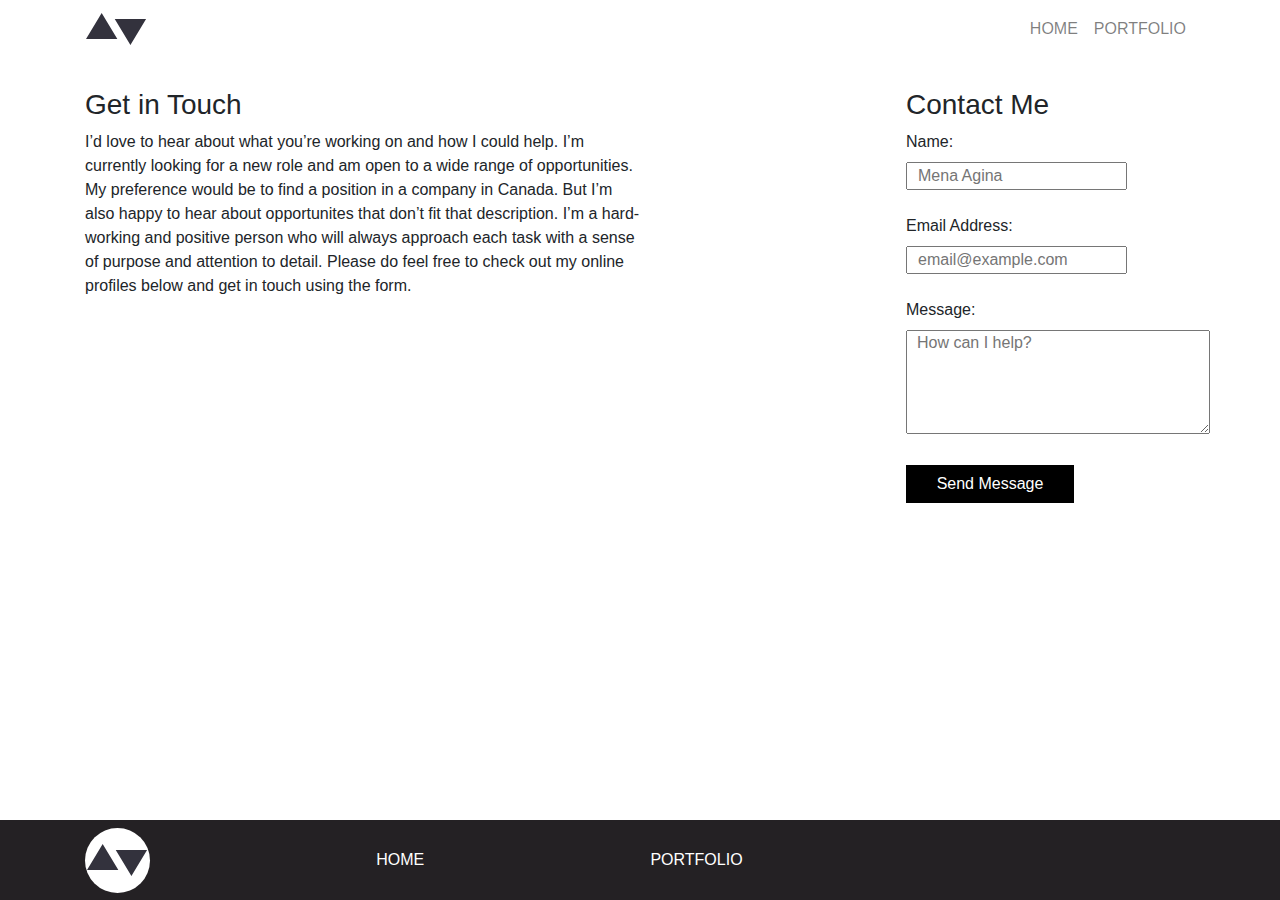
==== contact.html @ 0332a139 "portfolio website" ====
<!DOCTYPE html>
<html lang="en">
<head>
  <meta charset="UTF-8">
  <meta name="viewport" content="width=device-width, initial-scale=1.0">

  <!-- bootstrap links -->
  <link rel="stylesheet" href="https://stackpath.bootstrapcdn.com/bootstrap/4.3.1/css/bootstrap.min.css" integrity="sha384-ggOyR0iXCbMQv3Xipma34MD+dH/1fQ784/j6cY/iJTQUOhcWr7x9JvoRxT2MZw1T" crossorigin="anonymous">
  <script src="https://code.jquery.com/jquery-3.3.1.slim.min.js" integrity="sha384-q8i/X+965DzO0rT7abK41JStQIAqVgRVzpbzo5smXKp4YfRvH+8abtTE1Pi6jizo" crossorigin="anonymous"></script>
  <script src="https://cdnjs.cloudflare.com/ajax/libs/popper.js/1.14.7/umd/popper.min.js" integrity="sha384-UO2eT0CpHqdSJQ6hJty5KVphtPhzWj9WO1clHTMGa3JDZwrnQq4sF86dIHNDz0W1" crossorigin="anonymous"></script>
  <script src="https://stackpath.bootstrapcdn.com/bootstrap/4.3.1/js/bootstrap.min.js" integrity="sha384-JjSmVgyd0p3pXB1rRibZUAYoIIy6OrQ6VrjIEaFf/nJGzIxFDsf4x0xIM+B07jRM" crossorigin="anonymous"></script>

  <link href = "contact.css" rel = "stylesheet">

  <!-- fontawesome link -->
  <link rel="stylesheet" href="https://pro.fontawesome.com/releases/v5.10.0/css/all.css" integrity="sha384-AYmEC3Yw5cVb3ZcuHtOA93w35dYTsvhLPVnYs9eStHfGJvOvKxVfELGroGkvsg+p" crossorigin="anonymous"/>

  <link rel="icon" type="image/png" sizes="32x32" href="favicon-32x32.png">

  <title>Contact Me</title>

</head>
<body>

  <nav class="navbar navbar-expand-sm navbar-light container" id = "navigation">
  <!-- <a class="navbar-brand" href="#">Navbar</a> -->
    <img src = "logo.svg" class = "navbar-brand">
    <button class="navbar-toggler" type="button" data-toggle="collapse" data-target="#navbarNavAltMarkup" aria-controls="navbarNavAltMarkup" aria-expanded="false" aria-label="Toggle navigation">
      <span class="navbar-toggler-icon"></span>
    </button>
    <div class="collapse navbar-collapse justify-content-end" id="navbarNavAltMarkup">
      <div class="navbar-nav">
        <a class="nav-item nav-link" href="index.html" target = "_blank">HOME</a>
        <a class="nav-item nav-link" href="portfolio.html" target = "_blank">PORTFOLIO</a>
      </div>
    </div>
  </nav>

  <div class = "container" id = "main-div">
    <div id ="get-in-touch-div">
      <h3>Get in Touch</h3>

      <p>I’d love to hear about what you’re working on and how I could help. I’m currently
      looking for a new role and am open to a wide range of opportunities. My preference
      would be to find a position in a company in Canada. But I’m also happy to hear about
      opportunites that don’t fit that description. I’m a hard-working and positive person
      who will always approach each task with a sense of purpose and attention to detail.
      Please do feel free to check out my online profiles below and get in touch using the form.</p>
    </div>
    <div id = "contact-me-div">
      <h3>Contact Me</h3>
      <form action = "https://formspree.io/f/mdoygzyn" method = "POST">
        <label>Name:</label><br>
        <input type = "text" placeholder="Mena Agina" class = "input-text" name = "name" required> <br><br>

        <label>Email Address:</label><br>
        <input type = "email" placeholder="email@example.com" name = "email" required> <br><br>

        <label>Message:</label><br>
        <textarea placeholder="How can I help?" id = "message" name = "message" required></textarea> <br><br>

        <button id = "send-message"> Send Message</button>
      </form>

    </div>

  </div>


  <footer>
    <div class = "container" id = "footer-flex">
      <div id = "footer-logo">
        <img src = "logo.svg">
      </div>
      <a class = "footer-styling" href = "index.html" target = "_blank"><div id = "home">HOME</div></a>
      <a class = "footer-styling" href = "portfolio.html" target = "_blank"><div id = "portfolio">PORTFOLIO</div></a>
      <a href = "https://github.com/aginamena" target = "_blank" ><i class="fab fa-github fa-2x footer-styling"></i></a>
      <a href = "https://www.linkedin.com/in/mena-agina-49b210172/" target = "_blank" id= "linkedin-icon"><i class="fab fa-linkedin fa-2x footer-styling" id= "linkedin-icon"></i></a>
    </div>
  </footer>

</body>
</html>
---- contact.css ----
*{
  box-sizing: border-box;
  margin: 0;
  padding: 0;
}

.nav-item:hover{
  font-weight: bold;
  border-bottom: 1px solid black;
}

#main-div{
  position: relative;
  margin-top: 30px;
  position: relative;
}

#contact-me-div{
  position: absolute;
  top:0;
  right:0;
}
#get-in-touch-div{
  width:50%;
}
#message{
  width:304px;
  height: 104px;
}
#send-message{
  background: black;
  color:white;
  width:168px;
  height: 38px;
  border:0;
}
#send-message:hover{
  background: white;
  border:1px solid black;
  color: black;
}
input, textarea{
  padding-left:10px;
}

footer{
  background: #242124;
  margin-top:100px;
  color:white;
  position: absolute;
  bottom:0;
  width:100%;
}

#footer-logo{
  height: 65px;
  background: white;
  border-radius: 50px;
  width: 65px;
  display: flex;
  justify-content: center;
  align-items: center;
}
#footer-flex{
  display: flex;
  justify-content: space-between;
  align-items: center;
  height: 80px;
}

.footer-styling{
  cursor: pointer;
  text-decoration: none;
  color:white;
}
.footer-styling:hover{
  color:white;
  text-decoration: underline;
}

@media(max-width:768px){
  #contact-me-div, footer{
    position: static;
    margin-top:50px;
  }
  #get-in-touch-div{
    width:100%;
  }
}
@media(max-width:500px){
  #footer-flex{
    display: block;
    height: auto;
    text-align: center;
    padding: 15px 0;
  }
  #linkedin-icon{
    margin-left:10px
  }
  #home{
    margin: 10px 0;
  }
  #footer-logo{
    /* centring block element */
    margin: 0 auto;
  }
  #portfolio{
    margin-bottom: 10px;
  }
  input, #message{
    width:100%;
  }
}
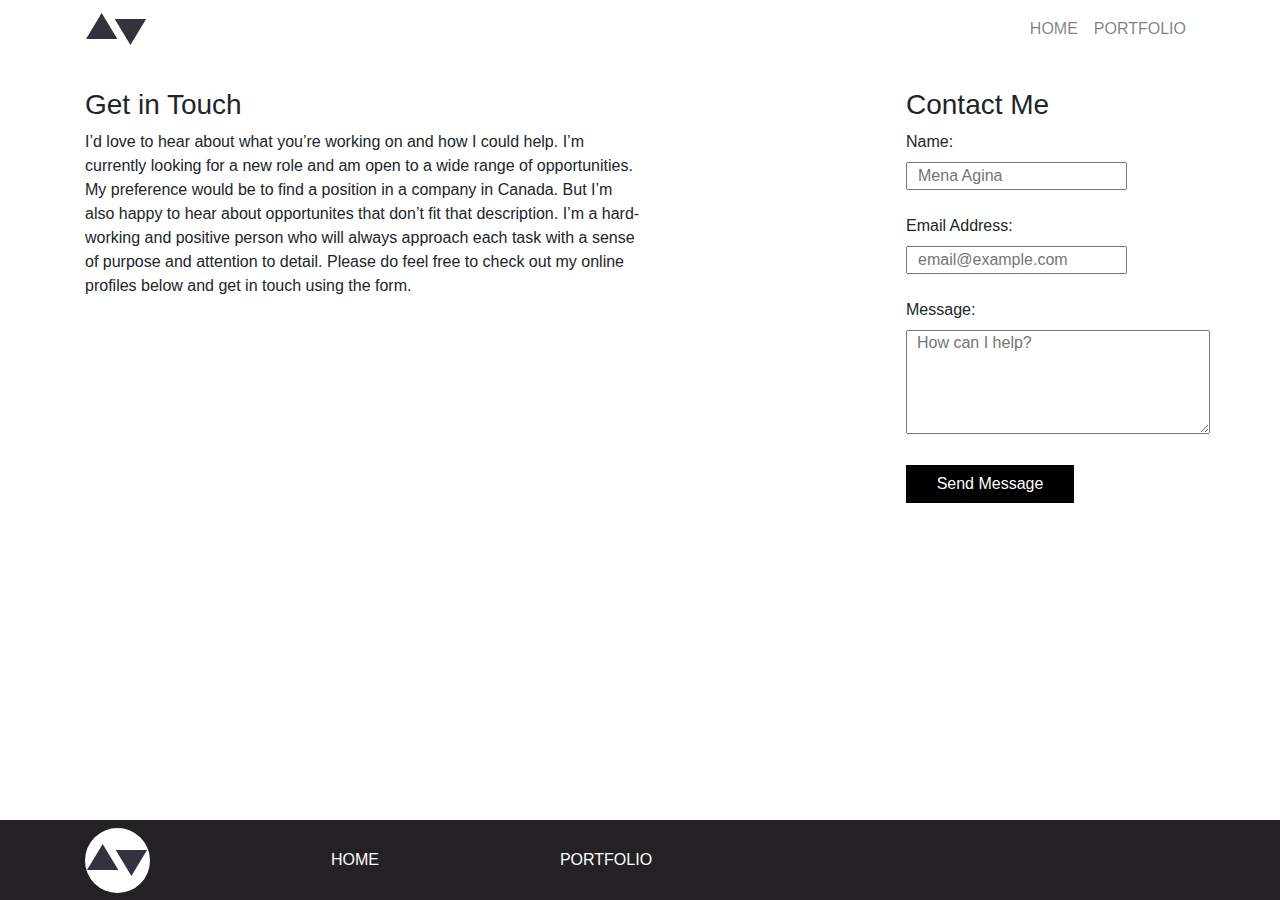
==== commit b07b6137: "added youtube link" ====
--- a/contact.html
+++ b/contact.html
@@ -1,83 +1,149 @@
 <!DOCTYPE html>
 <html lang="en">
-<head>
-  <meta charset="UTF-8">
-  <meta name="viewport" content="width=device-width, initial-scale=1.0">
+  <head>
+    <meta charset="UTF-8" />
+    <meta name="viewport" content="width=device-width, initial-scale=1.0" />
 
-  <!-- bootstrap links -->
-  <link rel="stylesheet" href="https://stackpath.bootstrapcdn.com/bootstrap/4.3.1/css/bootstrap.min.css" integrity="sha384-ggOyR0iXCbMQv3Xipma34MD+dH/1fQ784/j6cY/iJTQUOhcWr7x9JvoRxT2MZw1T" crossorigin="anonymous">
-  <script src="https://code.jquery.com/jquery-3.3.1.slim.min.js" integrity="sha384-q8i/X+965DzO0rT7abK41JStQIAqVgRVzpbzo5smXKp4YfRvH+8abtTE1Pi6jizo" crossorigin="anonymous"></script>
-  <script src="https://cdnjs.cloudflare.com/ajax/libs/popper.js/1.14.7/umd/popper.min.js" integrity="sha384-UO2eT0CpHqdSJQ6hJty5KVphtPhzWj9WO1clHTMGa3JDZwrnQq4sF86dIHNDz0W1" crossorigin="anonymous"></script>
-  <script src="https://stackpath.bootstrapcdn.com/bootstrap/4.3.1/js/bootstrap.min.js" integrity="sha384-JjSmVgyd0p3pXB1rRibZUAYoIIy6OrQ6VrjIEaFf/nJGzIxFDsf4x0xIM+B07jRM" crossorigin="anonymous"></script>
+    <!-- bootstrap links -->
+    <link
+      rel="stylesheet"
+      href="https://stackpath.bootstrapcdn.com/bootstrap/4.3.1/css/bootstrap.min.css"
+      integrity="sha384-ggOyR0iXCbMQv3Xipma34MD+dH/1fQ784/j6cY/iJTQUOhcWr7x9JvoRxT2MZw1T"
+      crossorigin="anonymous"
+    />
+    <script
+      src="https://code.jquery.com/jquery-3.3.1.slim.min.js"
+      integrity="sha384-q8i/X+965DzO0rT7abK41JStQIAqVgRVzpbzo5smXKp4YfRvH+8abtTE1Pi6jizo"
+      crossorigin="anonymous"
+    ></script>
+    <script
+      src="https://cdnjs.cloudflare.com/ajax/libs/popper.js/1.14.7/umd/popper.min.js"
+      integrity="sha384-UO2eT0CpHqdSJQ6hJty5KVphtPhzWj9WO1clHTMGa3JDZwrnQq4sF86dIHNDz0W1"
+      crossorigin="anonymous"
+    ></script>
+    <script
+      src="https://stackpath.bootstrapcdn.com/bootstrap/4.3.1/js/bootstrap.min.js"
+      integrity="sha384-JjSmVgyd0p3pXB1rRibZUAYoIIy6OrQ6VrjIEaFf/nJGzIxFDsf4x0xIM+B07jRM"
+      crossorigin="anonymous"
+    ></script>
 
-  <link href = "contact.css" rel = "stylesheet">
+    <link href="contact.css" rel="stylesheet" />
 
-  <!-- fontawesome link -->
-  <link rel="stylesheet" href="https://pro.fontawesome.com/releases/v5.10.0/css/all.css" integrity="sha384-AYmEC3Yw5cVb3ZcuHtOA93w35dYTsvhLPVnYs9eStHfGJvOvKxVfELGroGkvsg+p" crossorigin="anonymous"/>
+    <!-- fontawesome link -->
+    <link
+      rel="stylesheet"
+      href="https://pro.fontawesome.com/releases/v5.10.0/css/all.css"
+      integrity="sha384-AYmEC3Yw5cVb3ZcuHtOA93w35dYTsvhLPVnYs9eStHfGJvOvKxVfELGroGkvsg+p"
+      crossorigin="anonymous"
+    />
 
-  <link rel="icon" type="image/png" sizes="32x32" href="favicon-32x32.png">
+    <link rel="icon" type="image/png" sizes="32x32" href="favicon-32x32.png" />
 
-  <title>Contact Me</title>
+    <title>Contact Me</title>
+  </head>
+  <body>
+    <nav class="navbar navbar-expand-sm navbar-light container" id="navigation">
+      <!-- <a class="navbar-brand" href="#">Navbar</a> -->
+      <img src="logo.svg" class="navbar-brand" />
+      <button
+        class="navbar-toggler"
+        type="button"
+        data-toggle="collapse"
+        data-target="#navbarNavAltMarkup"
+        aria-controls="navbarNavAltMarkup"
+        aria-expanded="false"
+        aria-label="Toggle navigation"
+      >
+        <span class="navbar-toggler-icon"></span>
+      </button>
+      <div
+        class="collapse navbar-collapse justify-content-end"
+        id="navbarNavAltMarkup"
+      >
+        <div class="navbar-nav">
+          <a class="nav-item nav-link" href="index.html">HOME</a>
+          <a class="nav-item nav-link" href="portfolio.html">PORTFOLIO</a>
+        </div>
+      </div>
+    </nav>
 
-</head>
-<body>
+    <div class="container" id="main-div">
+      <div id="get-in-touch-div">
+        <h3>Get in Touch</h3>
 
-  <nav class="navbar navbar-expand-sm navbar-light container" id = "navigation">
-  <!-- <a class="navbar-brand" href="#">Navbar</a> -->
-    <img src = "logo.svg" class = "navbar-brand">
-    <button class="navbar-toggler" type="button" data-toggle="collapse" data-target="#navbarNavAltMarkup" aria-controls="navbarNavAltMarkup" aria-expanded="false" aria-label="Toggle navigation">
-      <span class="navbar-toggler-icon"></span>
-    </button>
-    <div class="collapse navbar-collapse justify-content-end" id="navbarNavAltMarkup">
-      <div class="navbar-nav">
-        <a class="nav-item nav-link" href="index.html" target = "_blank">HOME</a>
-        <a class="nav-item nav-link" href="portfolio.html" target = "_blank">PORTFOLIO</a>
+        <p>
+          I’d love to hear about what you’re working on and how I could help.
+          I’m currently looking for a new role and am open to a wide range of
+          opportunities. My preference would be to find a position in a company
+          in Canada. But I’m also happy to hear about opportunites that don’t
+          fit that description. I’m a hard-working and positive person who will
+          always approach each task with a sense of purpose and attention to
+          detail. Please do feel free to check out my online profiles below and
+          get in touch using the form.
+        </p>
+      </div>
+      <div id="contact-me-div">
+        <h3>Contact Me</h3>
+        <form action="https://formspree.io/f/mdoygzyn" method="POST">
+          <label>Name:</label><br />
+          <input
+            type="text"
+            placeholder="Mena Agina"
+            class="input-text"
+            name="name"
+            required
+          />
+          <br /><br />
+
+          <label>Email Address:</label><br />
+          <input
+            type="email"
+            placeholder="email@example.com"
+            name="email"
+            required
+          />
+          <br /><br />
+
+          <label>Message:</label><br />
+          <textarea
+            placeholder="How can I help?"
+            id="message"
+            name="message"
+            required
+          ></textarea>
+          <br /><br />
+
+          <button id="send-message">Send Message</button>
+        </form>
       </div>
     </div>
-  </nav>
 
-  <div class = "container" id = "main-div">
-    <div id ="get-in-touch-div">
-      <h3>Get in Touch</h3>
-
-      <p>I’d love to hear about what you’re working on and how I could help. I’m currently
-      looking for a new role and am open to a wide range of opportunities. My preference
-      would be to find a position in a company in Canada. But I’m also happy to hear about
-      opportunites that don’t fit that description. I’m a hard-working and positive person
-      who will always approach each task with a sense of purpose and attention to detail.
-      Please do feel free to check out my online profiles below and get in touch using the form.</p>
-    </div>
-    <div id = "contact-me-div">
-      <h3>Contact Me</h3>
-      <form action = "https://formspree.io/f/mdoygzyn" method = "POST">
-        <label>Name:</label><br>
-        <input type = "text" placeholder="Mena Agina" class = "input-text" name = "name" required> <br><br>
-
-        <label>Email Address:</label><br>
-        <input type = "email" placeholder="email@example.com" name = "email" required> <br><br>
-
-        <label>Message:</label><br>
-        <textarea placeholder="How can I help?" id = "message" name = "message" required></textarea> <br><br>
-
-        <button id = "send-message"> Send Message</button>
-      </form>
-
-    </div>
-
-  </div>
-
-
-  <footer>
-    <div class = "container" id = "footer-flex">
-      <div id = "footer-logo">
-        <img src = "logo.svg">
+    <footer>
+      <div class="container" id="footer-flex">
+        <div id="footer-logo">
+          <img src="logo.svg" />
+        </div>
+        <a class="footer-styling" href="index.html"
+          ><div id="home">HOME</div></a
+        >
+        <a class="footer-styling" href="portfolio.html"
+          ><div id="portfolio">PORTFOLIO</div></a
+        >
+        <a href="https://github.com/aginamena"
+          ><i class="fab fa-github fa-2x footer-styling"></i
+        ></a>
+        <a href="https://www.youtube.com/channel/UCnu25DFUV_UmSfTaOvAj10w"
+          ><i class="fab fa-youtube fa-2x" style="color: white"></i
+        ></a>
+        <a
+          href="https://www.linkedin.com/in/mena-agina-49b210172/"
+          id="linkedin-icon"
+          ><i
+            class="fab fa-linkedin fa-2x footer-styling"
+            id="linkedin-icon"
+          ></i
+        ></a>
       </div>
-      <a class = "footer-styling" href = "index.html" target = "_blank"><div id = "home">HOME</div></a>
-      <a class = "footer-styling" href = "portfolio.html" target = "_blank"><div id = "portfolio">PORTFOLIO</div></a>
-      <a href = "https://github.com/aginamena" target = "_blank" ><i class="fab fa-github fa-2x footer-styling"></i></a>
-      <a href = "https://www.linkedin.com/in/mena-agina-49b210172/" target = "_blank" id= "linkedin-icon"><i class="fab fa-linkedin fa-2x footer-styling" id= "linkedin-icon"></i></a>
-    </div>
-  </footer>
-
-</body>
+    </footer>
+  </body>
 </html>
